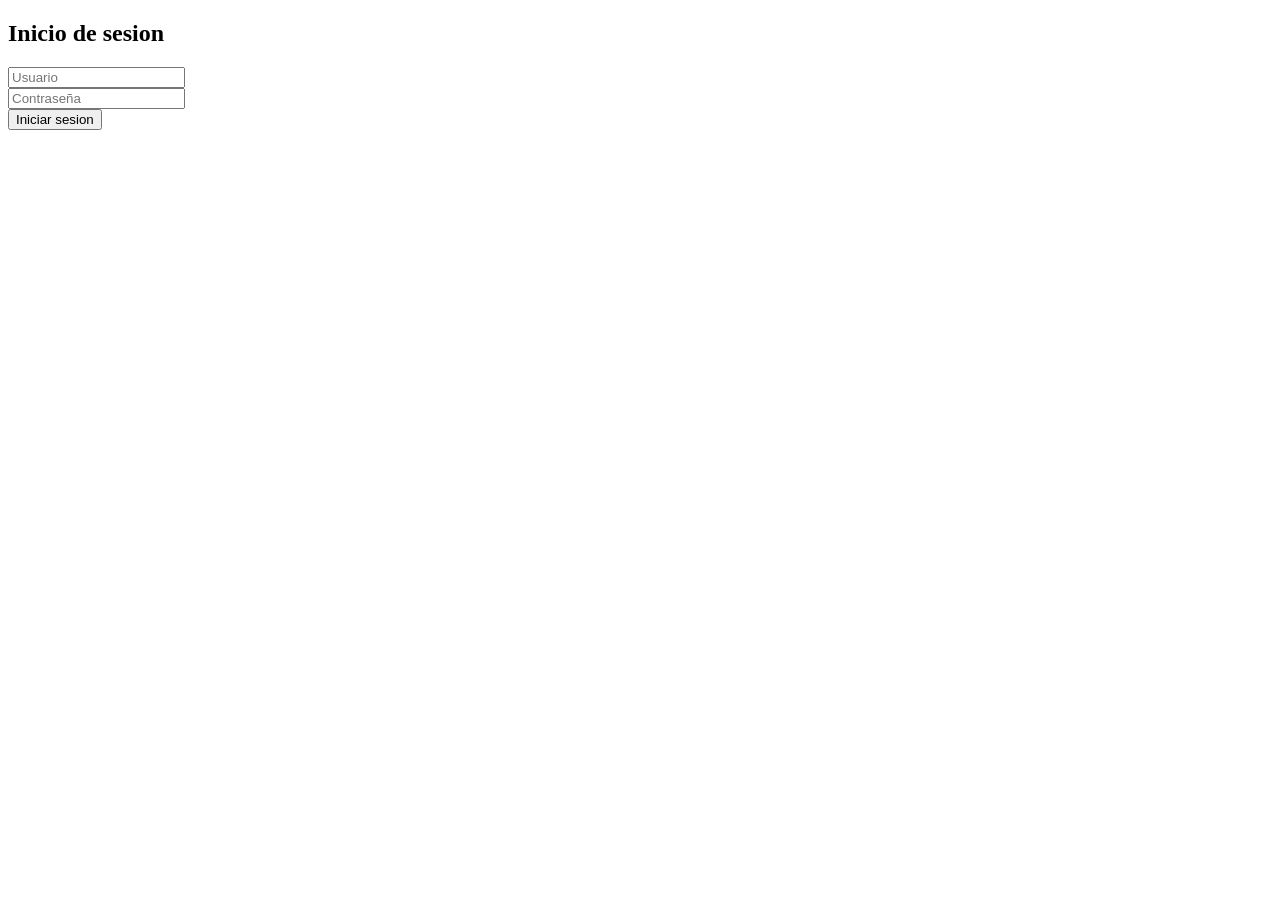
==== sesion.html @ 63c33b0d "Inicio de sesion" ====
<!DOCTYPE html>
<html lang="en">
<head>
    <meta charset="UTF-8">
    <meta name="viewport" content="width=device-width, initial-scale=1.0">
    <title>Inicio de sesion</title>
</head>
<body>
    <div class="login">
        <h2>Inicio de sesion</h2>
        <form>
            <div class="form-group">
                <input type="text" placeholder="Usuario" required>
            </div>
            <div class="form-group">
                <input type="password" placeholder="Contraseña" required>
            </div>
            <button type="submit">Iniciar sesion</button>
        </form>
    </div>

</body>
</html>
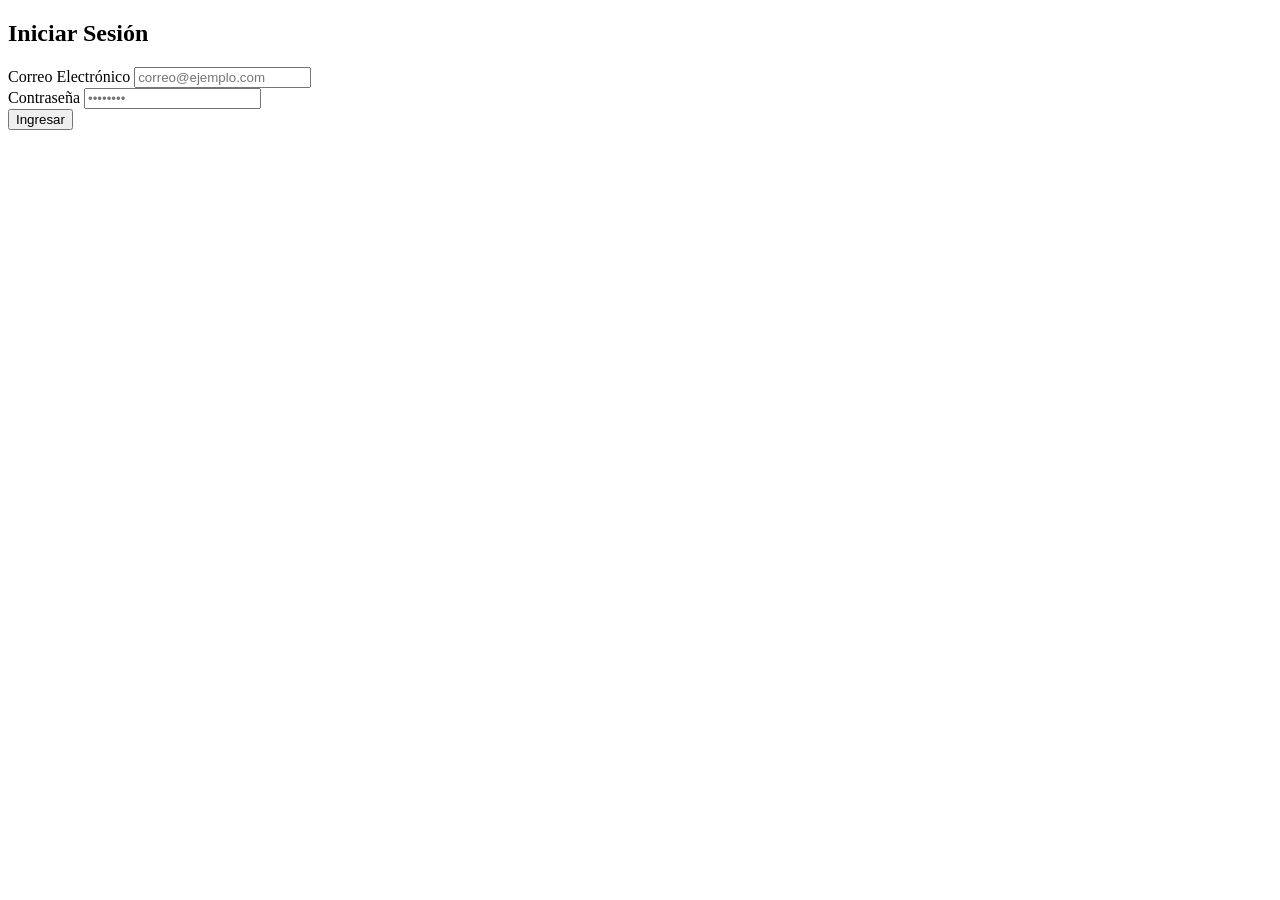
==== commit 65fd24f7: "html de la pagina de inicio" ====
--- a/sesion.html
+++ b/sesion.html
@@ -6,16 +6,20 @@
     <title>Inicio de sesion</title>
 </head>
 <body>
-    <div class="login">
-        <h2>Inicio de sesion</h2>
+  <div class="login">
+        <h2>Iniciar Sesión</h2>
         <form>
             <div class="form-group">
-                <input type="text" placeholder="Usuario" required>
+                <label for="email">Correo Electrónico</label>
+                <input type="email" id="email" required placeholder="correo@ejemplo.com">
             </div>
+
             <div class="form-group">
-                <input type="password" placeholder="Contraseña" required>
+                <label for="password">Contraseña</label>
+                <input type="password" id="password" required placeholder="••••••••">
             </div>
-            <button type="submit">Iniciar sesion</button>
+
+            <button type="submit" class="btn-submit">Ingresar</button>
         </form>
     </div>
 
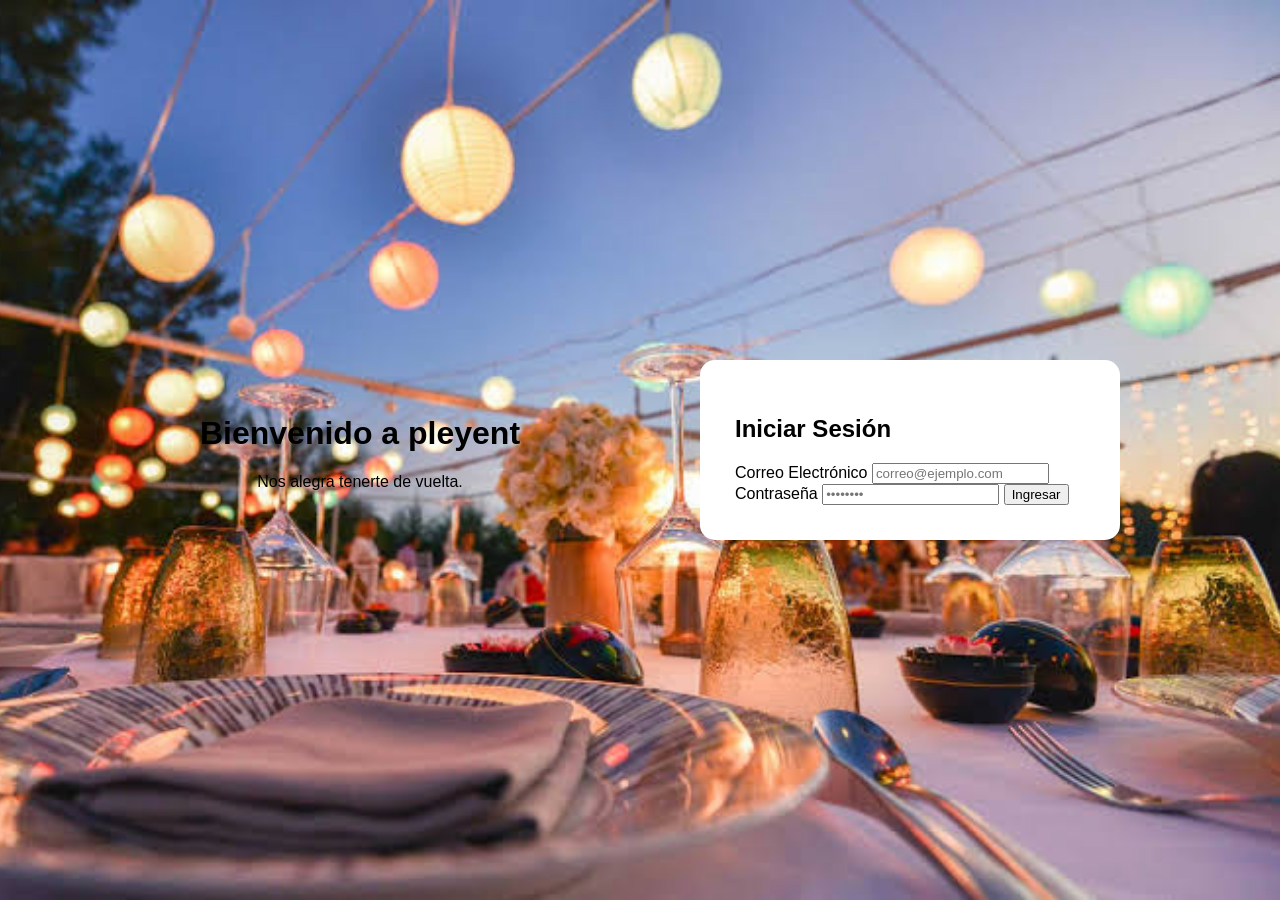
==== commit ca1e3aea: "css inicio de sesion" ====
--- a/sesion.html
+++ b/sesion.html
@@ -1,27 +1,44 @@
-<!DOCTYPE html>
+<!doctype html>
 <html lang="en">
-<head>
-    <meta charset="UTF-8">
-    <meta name="viewport" content="width=device-width, initial-scale=1.0">
-    <title>Inicio de sesion</title>
-</head>
-<body>
-  <div class="login">
-        <h2>Iniciar Sesión</h2>
-        <form>
-            <div class="form-group">
-                <label for="email">Correo Electrónico</label>
-                <input type="email" id="email" required placeholder="correo@ejemplo.com">
+    <head>
+        <meta charset="UTF-8" />
+        <meta name="viewport" content="width=device-width, initial-scale=1.0" />
+        <link rel="stylesheet" href="style.css" />
+        <title>Inicio de sesión</title>
+        <div class="contenido">
+    
+            <div class="bienvenida">
+                <h1>Bienvenido a pleyent</h1>
+                <p>Nos alegra tenerte de vuelta.</p>
+
             </div>
+            <div class="login">
+                <h2>Iniciar Sesión</h2>
 
-            <div class="form-group">
-                <label for="password">Contraseña</label>
-                <input type="password" id="password" required placeholder="••••••••">
+                <form>
+                    <div class="form-group">
+
+                        <label for="email">Correo Electrónico</label>
+
+                        <input
+                            type="email"
+                            id="email" required
+                            placeholder="correo@ejemplo.com">
+                      
+
+
+                    <div class="form-group">
+                        <label for="password">Contraseña</label>
+
+                        <input
+                            type="password"
+                            id="password" required
+                            placeholder="••••••••" >
+                    
+
+                    <button type="submit" class="btn-submit">Ingresar</button>
+                </form>
             </div>
-
-            <button type="submit" class="btn-submit">Ingresar</button>
-        </form>
-    </div>
-
-</body>
-</html>+        </div>
+    </head>
+</html>
--- a/style.css
+++ b/style.css
@@ -0,0 +1,63 @@
+body {
+    font-family: Arial, sans-serif;
+
+    background:
+        linear-gradient(rgba(0, 0, 0, 0.5), rgba(0, 0, 0, 0.5)),
+        url("images.png");
+
+    background-size: cover;
+    background-position: center;
+    min-height: 100vh;
+    margin: 0;
+}
+.contenido {
+    display: flex;
+    justify-content: space-around;
+    align-items: center;
+
+    max-width: 1100px;
+    width: 90%;
+    min-height: 100vh;
+    margin: auto;
+}
+
+.login {
+    width: 350px;
+    background: white;
+    padding: 35px;
+    border-radius: 15px;
+}
+html,
+body {
+    width: 100%;
+    height: 100%;
+    margin: 0;
+}
+
+body {
+    font-family: Arial, sans-serif;
+
+    background-image: url("img/images.jpeg");
+    background-size: cover;
+    background-position: center center;
+    background-repeat: no-repeat;
+    background-attachment: fixed;
+}
+
+.contenido {
+    display: flex;
+    justify-content: space-around;
+    align-items: center;
+
+    width: 90%;
+    max-width: 1100px;
+    min-height: 100vh;
+    margin: auto;
+}
+.bienvenida {
+    color: black;
+    text-align: center;
+    width: 100%;
+    height: 100%;
+    max-width: 400px;
+}
